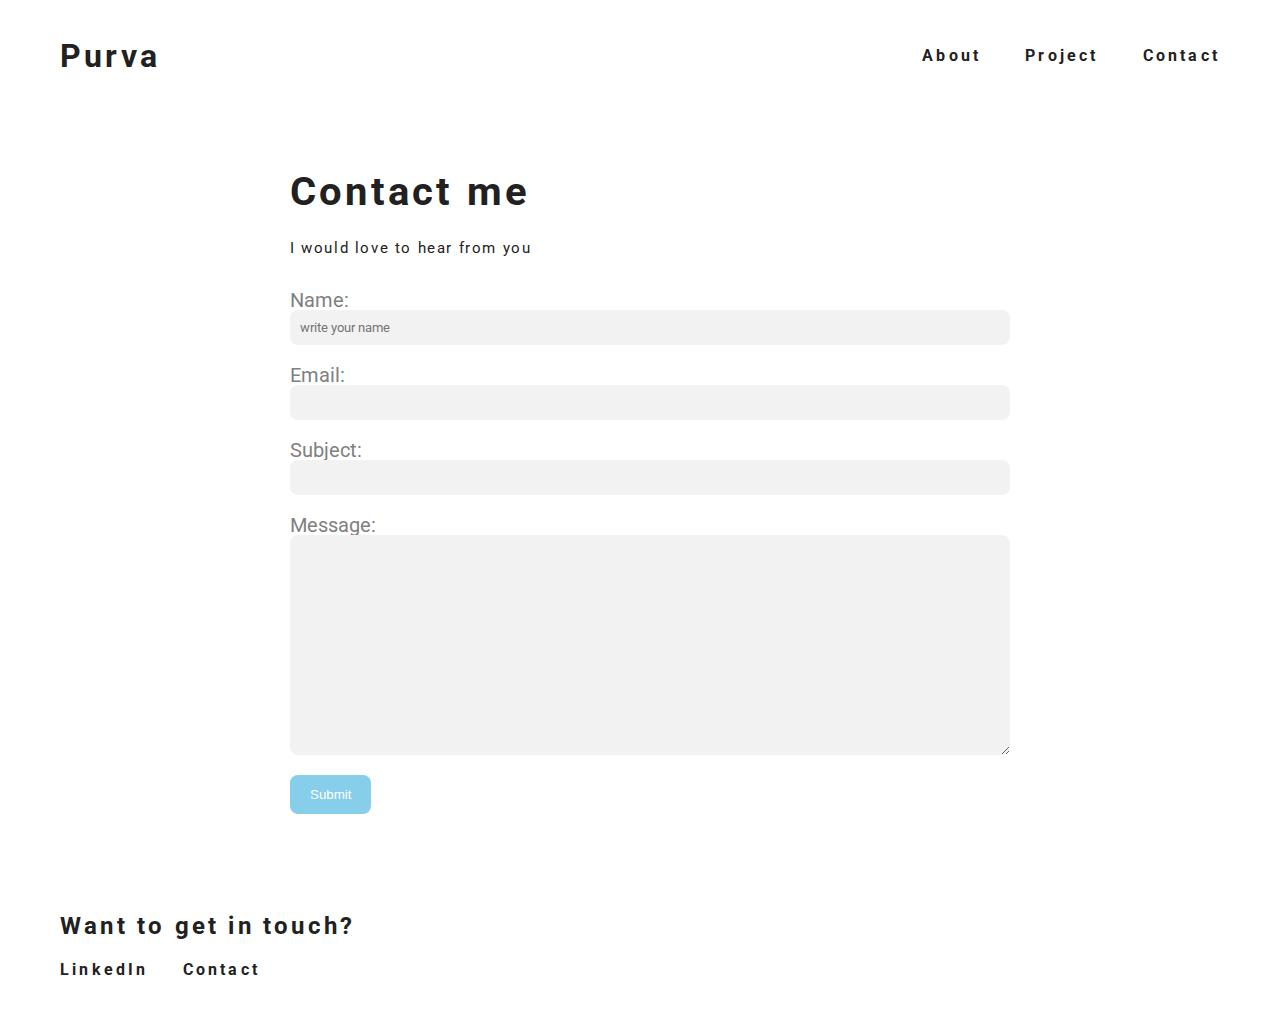
==== contact.html @ 4fd8c5b5 "Purva's Portfolio - updated Gallery" ====
<!DOCTYPE html>
<html>

<head>
  <meta charset="utf-8">
  <meta name="viewport" content="width=device-width">
  <title>Contact</title>
  <link href="reset.css" rel="stylesheet" type="text/css"/>
  <link href="style.css" rel="stylesheet" type="text/css" />
  <link rel="preconnect" href="https://fonts.gstatic.com" crossorigin>
<link href="https://fonts.googleapis.com/css2?family=Roboto:wght@400;700&display=swap" rel="stylesheet">
<link href="https://fonts.googleapis.com/icon?family=Material+Icons" rel="stylesheet">
</head>

<body>
  <header>
    <nav>
      <a id="logo" href="index.html">Purva</a>
      <div id="nav_to_pages"> 
       <a href="index.html#about_me">About</a>
       <a href="project.html">Project</a>
       <a href="contact.html">Contact</a>
      </div>
      <button class="hamburger">
        <!-- material icons https://material.io/resources/icons/ -->
        <i class="menuButton material-icons" style="font-size: 2rem;">menu</i>
      </button>
    </nav>
    <div class="menu">
      <ul>
        <li class="menuItem"><a href="#about_me">About</a></li>
        <li class="menuItem"><a href="project.html">Project</a></li>
        <li class="menuItem"><a href="contact.html">Contact</a></li>
      </ul>
    </div>
  </header>
  <main>
    <form action="" method="POST" >
      <h1 id="contact_heading">Contact me</h1>
      <p id="contact_paragraph">I would love to hear from you</p>
      <label for="name">Name:</label>
      <input id="name" placeholder="write your name" 
required type="text">
      <label>Email:</label>
      <input type="email">
      <label>Subject:</label>
      <input  type="text">
      <label>Message:</label>
      <textarea></textarea>
      <button type="submit">Submit</button>
    </form>
  </main>
  <footer>
    <h2>Want to get in touch?</h2>
   <div class="social_icons">
     <!-- feel free to replace the links to your own socials later -->
     <a href="https://www.linkedin.com/in/purva-patil-21913214b" class="social_icon">LinkedIn</a>
     <a href="contact.html" class="social_icon">Contact</a>
   </div>
  </footer>
  <script src="script.js"></script>
</body>

</html>
---- style.css ----
html {
  height: 100%;
  width: 100%;
}


a {
  color: #212121;
  letter-spacing: .2rem;
  font-weight: 700;
  text-decoration: none;
}

a:hover {
  color: #8c8c8c;
}

#logo {
  font-size: 2rem;
}

nav {
  display: flex;
  justify-content: space-between;
  align-items: center;
}

#nav_to_pages a {
  margin-left: 2.5rem;
}

body{
  padding: 40px 60px;
  font-family: 'Roboto', sans-serif;
  color: #212121;
}

footer {
  margin-top: 100px;
}

h2 {
  font-size: 1.5rem;
  margin-bottom: 1rem;
  font-weight: 700;
}

.social_icon {
  margin-right: 30px;
}

h1 {
 font-size: 2.5rem;
 font-weight:700;
 }

h1, h2, h3 {
letter-spacing: .2rem;
margin-bottom: 1.5rem;
}

h3 {
   color: #666666;
 }


header {
   margin-bottom: 100px;
 }

.text_and_image_content {
   display:flex;
   justify-content: space-between;
   align-items: center;
   gap: 100px;
 }

 .intro_text_container {
   width: 50%;
 }

main {
  max-width: 1000px;
  margin-left:auto;
  margin-right:auto;
}

.italicized {
  font-style: italic;
}

.image-container.round-img-container img {
  width: 10;
  border-radius: 50%;
}

.round-img {
  width: 80%;
  border-radius: 100%;
}
.project-image {
  max-width: 500px; /* Adjust the width as per your preference */
  height: auto; /* Maintain aspect ratio */
}


section {
  margin-bottom: 200px;
}

#about_me {
 text-align:center;
}

 p {
   letter-spacing: .1rem;
   line-height: 1.6;
 }

form {
  max-width: 700px;
  margin: 0 auto;
  display: flex;
  flex-direction: column;
}

#contact_heading {
  text-align: left;
}

#contact_paragraph {
  text-align: left;
  font-size: 15px;
  margin-bottom: 30px;
}

label {
  font-family: 'Roboto', sans-serif;
  font-size: 20px;
  text-align: left;
  color: grey;
}

input[type="text"],input[type="email"], textarea {
  font-family: 'Roboto', sans-serif;
  width: 100%;
  padding: 10px;
  background-color: #f2f2f2;
  border: none;
  border-radius: 8px;
  font-size: 1 rem;
  text-align: left;
  margin-bottom: 20px;
  
}

textarea {
  height: 200px;
  resize: vertical;
}

button[type="submit"] {
  background-color: #87CEEB;
  color: white;
  padding: 12px 20px;
  border: none;
  border-radius: 8px;
  font: 16px;
  align-self: flex-start;
  cursor: pointer;
}

button[type="submit"]:hover {
  background-color: #44626e;
}
  
/* Hamburger Button */
.hamburger {
  display: none;
  cursor: pointer;
  border: none;
  background-color: transparent;
  z-index: 100;
}

.menu {
  position: fixed;
  transform: translateY(-100%);
  transition: transform 0.2s;
  top: 0;
  left: 0;
  right: 0;
  bottom: 0;
  z-index: 99;
  background: white;
  padding-top: 4rem;
  text-align: center;
}

.menu li {
  margin-bottom: 40px;
}

.menuButton:hover {
  color: #8c8c8c;
}

@media only screen and (max-width: 900px){
  .hamburger{
    display: block;
  }
  #nav_to_pages {
    display: none;
  }
  .text_and_image_content {
    flex-direction: column;
    column-gap: 20px;
  }
  .intro_text_container {
    width: 100%;
  }
}

.showMenu {
  transform: translateY(0);
}



#image-track {
  display: flex;
  flex-wrap: wrap; /* Allow images to wrap to the next line */
  gap: 4vmin;
  position: absolute;
  left: 50%;
  top: calc(40% + 17rem); /* Adjust the distance below the text */
  transform: translate(-50%, -50%);
  user-select: none; /* Prevent image highlighting */
  width: 90%; /* Set a fixed width for the container */
  height: 80%;
}

.image {
  width: 34vmin;
  height: 34vmin;
  object-fit: fill;
  object-position: 100% center;
}


/* -- YouTube Link Styles -- */

body.menu-toggled > .meta-link > span {
  color: rgb(30, 30, 30);
}

#source-link {
  bottom: 60px;
}

#source-link > i {
  color: rgb(94, 106, 210);
}

#yt-link > i {
  color: rgb(239, 83, 80);
}

.meta-link {
  align-items: center;
  backdrop-filter: blur(3px);
  background-color: rgba(255, 255, 255, 0.05);
  border: 1px solid rgba(255, 255, 255, 0.1);
  border-radius: 6px;
  bottom: 10px;
  box-shadow: 2px 2px 2px rgba(0, 0, 0, 0.1);
  cursor: pointer;  
  display: inline-flex;
  gap: 5px;
  left: 10px;
  padding: 10px 20px;
  position: fixed;
  text-decoration: none;
  transition: background-color 400ms, border-color 400ms;
  z-index: 10000;
}


  ul {
    list-style-type: none;
    padding-left: 1.5em;
  }

  ul li::before {
    content: "\2022"; /* Unicode character for bullet point */
    color: #212121; /* Color of the bullet point */
    font-size: 1.5em;
    font-family: 'Roboto', sans-serif;
    color: #212121; 
    letter-spacing: .1rem;
    line-height: 1.6;
    display: inline-block;
    width: 1em;
    margin-left: -1em;
  }


.meta-link:hover {
  background-color: rgba(255, 255, 255, 0.1);
  border: 1px solid rgba(255, 255, 255, 0.2);
}

.meta-link > i, .meta-link > span {
  height: 20px;
  line-height: 20px;
}

.meta-link > span {
  color: white;
  font-family: "Rubik", sans-serif;
  font-weight: 500;
}
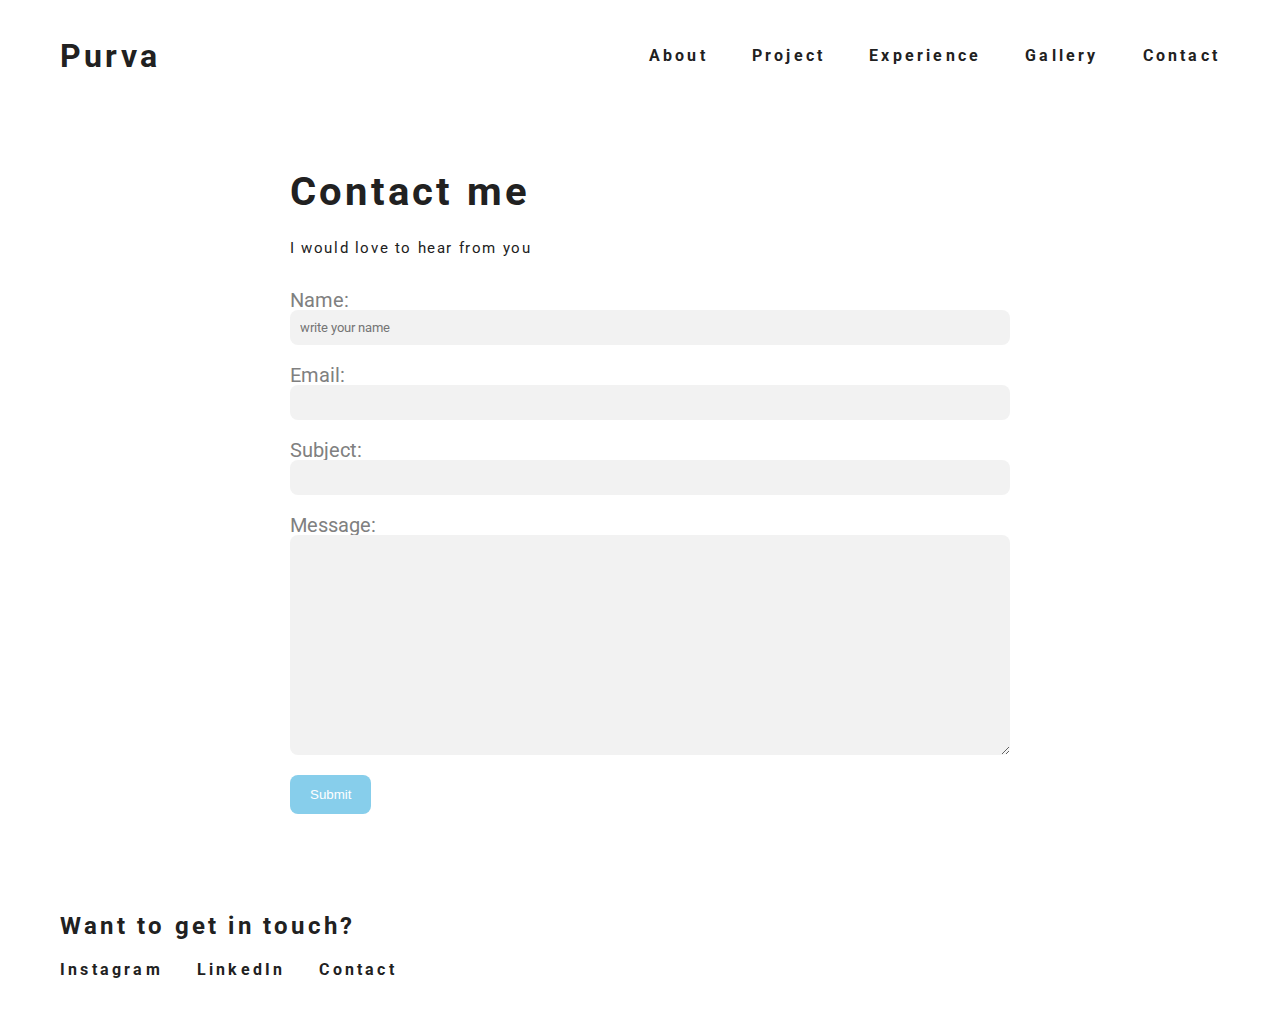
==== commit a0442b58: "Updated projects" ====
--- a/contact.html
+++ b/contact.html
@@ -17,9 +17,11 @@
     <nav>
       <a id="logo" href="index.html">Purva</a>
       <div id="nav_to_pages"> 
-       <a href="index.html#about_me">About</a>
-       <a href="project.html">Project</a>
-       <a href="contact.html">Contact</a>
+        <a href="index.html">About</a>
+        <a href="project.html">Project</a>
+        <a href="experience.html">Experience</a>
+        <a href="gallery.html">Gallery</a>
+        <a href="contact.html">Contact</a>
       </div>
       <button class="hamburger">
         <!-- material icons https://material.io/resources/icons/ -->
@@ -53,7 +55,7 @@
   <footer>
     <h2>Want to get in touch?</h2>
    <div class="social_icons">
-     <!-- feel free to replace the links to your own socials later -->
+    <a href="https://www.instagram.com/" class="social_icon">Instagram</a>
      <a href="https://www.linkedin.com/in/purva-patil-21913214b" class="social_icon">LinkedIn</a>
      <a href="contact.html" class="social_icon">Contact</a>
    </div>
--- a/style.css
+++ b/style.css
@@ -229,7 +229,7 @@
 
 #image-track {
   display: flex;
-  flex-wrap: wrap; /* Allow images to wrap to the next line */
+  flex-wrap: wrap; 
   gap: 4vmin;
   position: absolute;
   left: 50%;
@@ -241,11 +241,11 @@
 }
 
 .image {
-  width: 34vmin;
-  height: 34vmin;
-  object-fit: fill;
-  object-position: 100% center;
-}
+  width: calc((90vw * 0.9) / 3 * 0.462) + 50; 
+  height: calc((90vw * 0.9) / 3); 
+  align-self: flex-start;
+}
+
 
 
 /* -- YouTube Link Styles -- */
@@ -321,6 +321,19 @@
   font-weight: 500;
 } 
 
-
-
-
+.full-width-paragraph {
+  width: 100%;
+}
+
+.text_and_image_content2{
+  display: block; /* Change display to block to allow the text to occupy the entire width */
+}
+
+.intro_text_container2{
+  width: 100%; /* Set the width to 100% to occupy the entire width */
+  max-width: none; /* Remove max-width restriction */
+}
+
+.project-image2{
+  max-width: 100%; /* Ensure the image doesn't exceed its container */
+}
